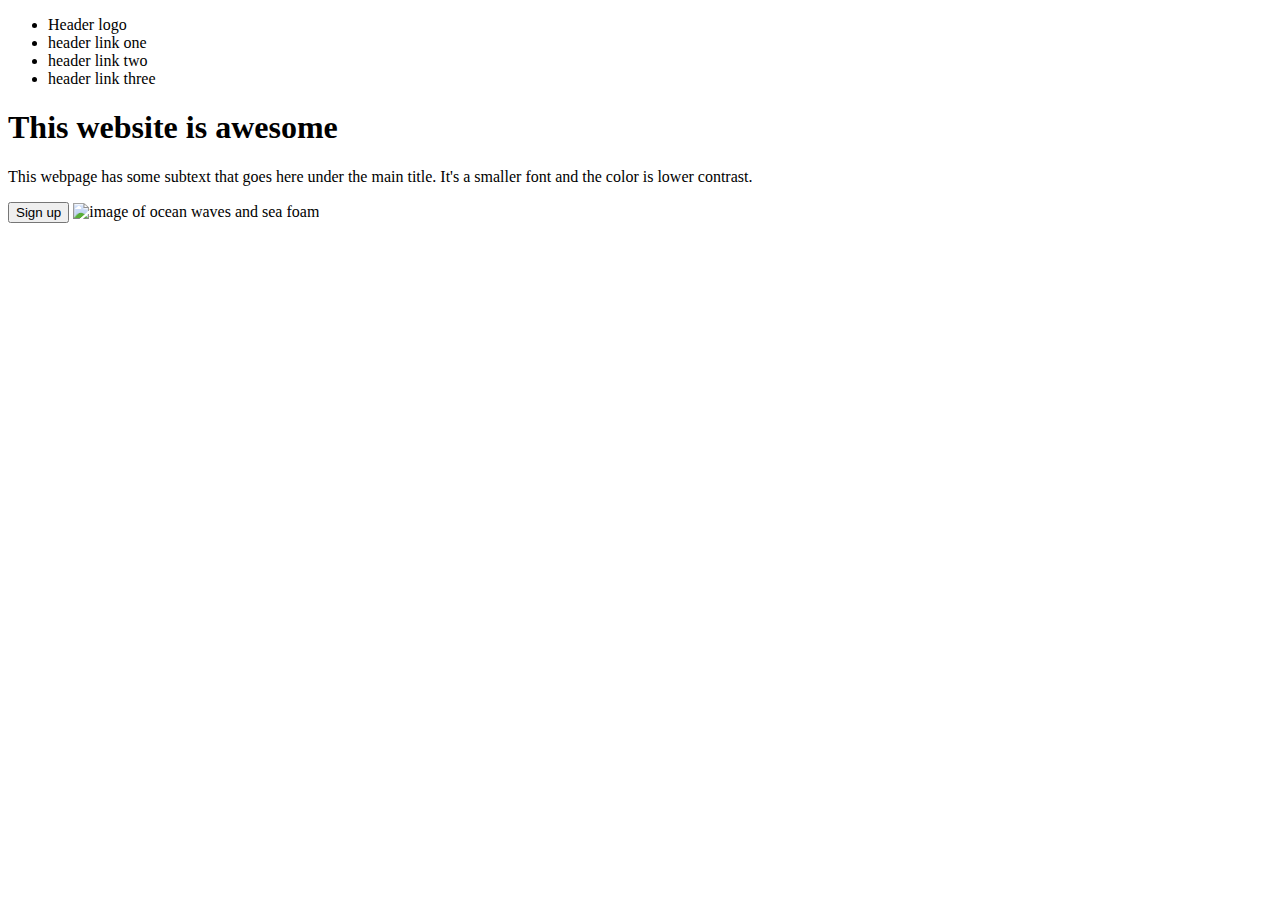
==== index.html @ ff6b1120 "Create the basic html layout" ====
<!DOCTYPE html>
<html lang="en">
<head>
    <meta charset="UTF-8">
    <meta name="viewport" content="width=device-width, initial-scale=1.0">
    <title>Landing Page</title>
    <link rel="stylesheet" href="styles.css">
    <link rel="preconnect" href="https://fonts.googleapis.com">
    <link rel="preconnect" href="https://fonts.gstatic.com" crossorigin>
    <link href="https://fonts.googleapis.com/css2?family=Roboto:ital,wght@0,100..900;1,100..900&display=swap" rel="stylesheet">
</head>
<body>
    <div class="all">
        <div class="header">
            <ul>
                <li> Header logo</li>
                <li>header link one</li>
                <li>header link two</li>
                <li>header link three</li>
            </ul>
        </div>
        <div class="hero">
            <h1 class="title">This website is awesome</h1>
            <p class="para">This webpage has some subtext that goes here under the main title. It's a smaller font and the color is lower contrast.</p>
            <button class="btn">Sign up</button>
            <img src="https://plus.unsplash.com/premium_photo-1682629632657-4ac307921295?q=80&w=1326&auto=format&fit=crop&ixlib=rb-4.0.3&ixid=M3wxMjA3fDB8MHxwaG90by1wYWdlfHx8fGVufDB8fHx8fA%3D%3D" alt="image of ocean waves and sea foam">

        </div>
        <div class="info">

        </div>
        <div class="testimonial">

        </div>
        <div class="sign-up">

        </div>
        <div class="footer">

        </div>
    </div>
</body>
</html>
---- styles.css ----
.roboto-font {
    font-family: "Roboto", sans-serif;
    font-optical-sizing: auto;
    font-weight: 400..700;
    font-style: normal;
    font-variation-settings:
      "wdth" 100;
  }
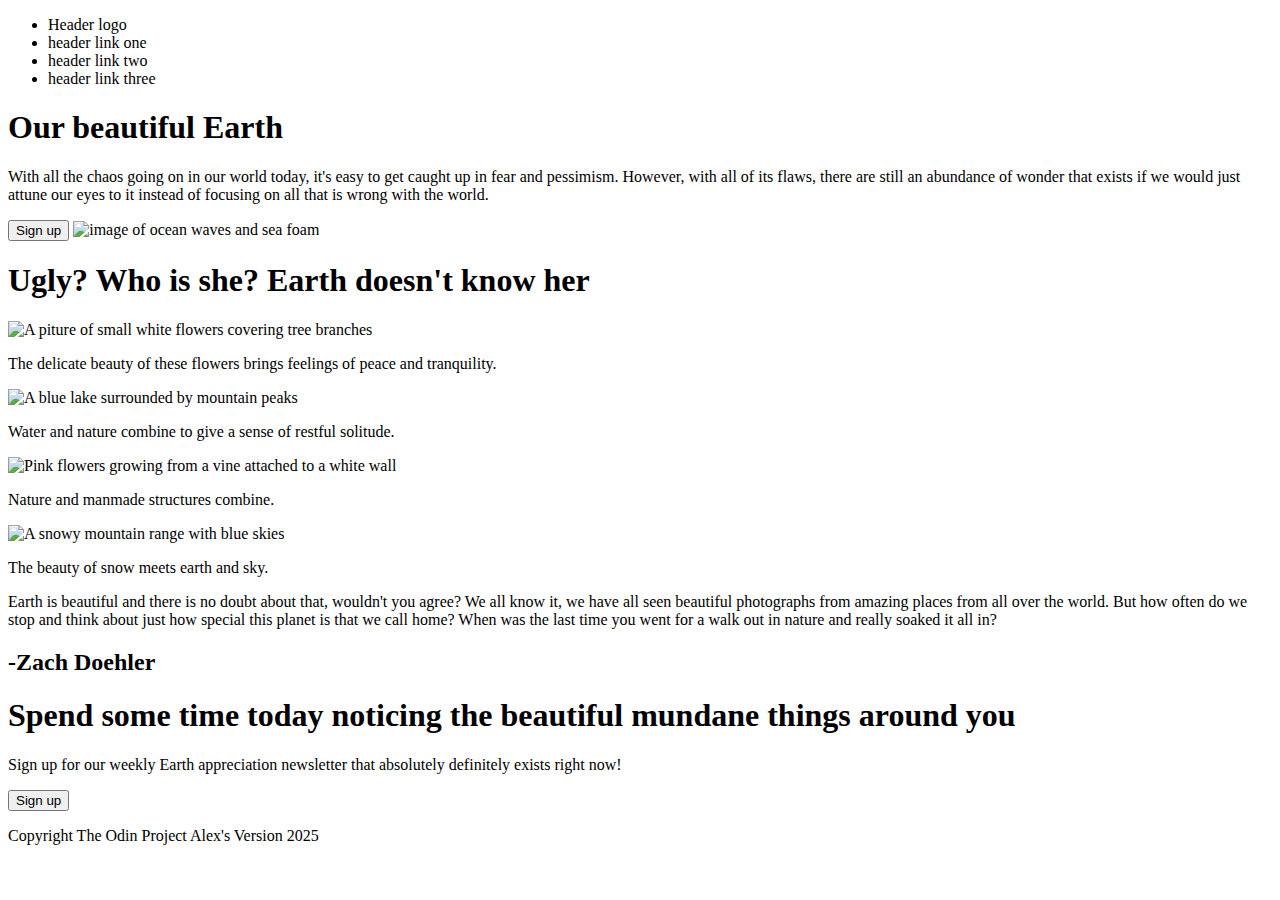
==== commit 5414242f: "Finish all html changes" ====
--- a/index.html
+++ b/index.html
@@ -3,7 +3,7 @@
 <head>
     <meta charset="UTF-8">
     <meta name="viewport" content="width=device-width, initial-scale=1.0">
-    <title>Landing Page</title>
+    <title>Nature</title>
     <link rel="stylesheet" href="styles.css">
     <link rel="preconnect" href="https://fonts.googleapis.com">
     <link rel="preconnect" href="https://fonts.gstatic.com" crossorigin>
@@ -20,23 +20,38 @@
             </ul>
         </div>
         <div class="hero">
-            <h1 class="title">This website is awesome</h1>
-            <p class="para">This webpage has some subtext that goes here under the main title. It's a smaller font and the color is lower contrast.</p>
+            <h1 class="title">Our beautiful Earth</h1>
+            <p class="para">With all the chaos going on in our world today, it's easy to get caught up in fear and pessimism. However, with all of its flaws, there are still an abundance of wonder that exists if we would just attune our eyes to it instead of focusing on all that is wrong with the world.</p>
             <button class="btn">Sign up</button>
             <img src="https://plus.unsplash.com/premium_photo-1682629632657-4ac307921295?q=80&w=1326&auto=format&fit=crop&ixlib=rb-4.0.3&ixid=M3wxMjA3fDB8MHxwaG90by1wYWdlfHx8fGVufDB8fHx8fA%3D%3D" alt="image of ocean waves and sea foam">
 
         </div>
         <div class="info">
-
+            <h1>Ugly? Who is she? Earth doesn't know her</h1>
+            <div class="pic-para">
+            <img src="https://plus.unsplash.com/premium_photo-1680033007478-e485dce5dd77?w=400&auto=format&fit=crop&q=60&ixlib=rb-4.0.3&ixid=M3wxMjA3fDB8MHxwcm9maWxlLXBhZ2V8MzJ8fHxlbnwwfHx8fHw%3D" alt="A piture of small white flowers covering tree branches">
+            <p>The delicate beauty of these flowers brings feelings of peace and tranquility.</p>
+            <img src="https://plus.unsplash.com/premium_photo-1674106700826-d7e1310d9834?q=80&w=1470&auto=format&fit=crop&ixlib=rb-4.0.3&ixid=M3wxMjA3fDB8MHxwaG90by1wYWdlfHx8fGVufDB8fHx8fA%3D%3D" alt="A blue lake surrounded by mountain peaks">
+            <p>Water and nature combine to give a sense of restful solitude.</p>
+            <img src="https://plus.unsplash.com/premium_photo-1677344201802-3aa079952b7d?w=400&auto=format&fit=crop&q=60&ixlib=rb-4.0.3&ixid=M3wxMjA3fDB8MHxwcm9maWxlLXBhZ2V8NTR8fHxlbnwwfHx8fHw%3D" alt="Pink flowers growing from a vine attached to a white wall">
+            <p>Nature and manmade structures combine.</p>
+            <img src="https://plus.unsplash.com/premium_photo-1673239605806-b1a20e597a08?w=400&auto=format&fit=crop&q=60&ixlib=rb-4.0.3&ixid=M3wxMjA3fDB8MHxwcm9maWxlLXBhZ2V8MTE4fHx8ZW58MHx8fHx8" alt="A snowy mountain range with blue skies">
+            <p>The beauty of snow meets earth and sky.</p>
+            </div>
         </div>
         <div class="testimonial">
-
+            <p>Earth is beautiful and there is no doubt about that, wouldn't you agree? We all know it, we have all seen beautiful photographs from amazing places from all over the world. But how often do we stop and think about just how special this planet is that we call home? When was the last time you went for a walk out in nature and really soaked it all in?</p>
+            <h2>-Zach Doehler</h2>
         </div>
         <div class="sign-up">
-
+            <div>
+                <h1>Spend some time today noticing the beautiful mundane things around you</h1>
+                <p>Sign up for our weekly Earth appreciation newsletter that absolutely definitely exists right now!</p>
+                <button>Sign up</button>
+            </div>
         </div>
         <div class="footer">
-
+            <p>Copyright The Odin Project Alex's Version 2025</p>
         </div>
     </div>
 </body>
--- a/styles.css
+++ b/styles.css
@@ -7,4 +7,5 @@
     font-variation-settings:
       "wdth" 100;
   }
+  
   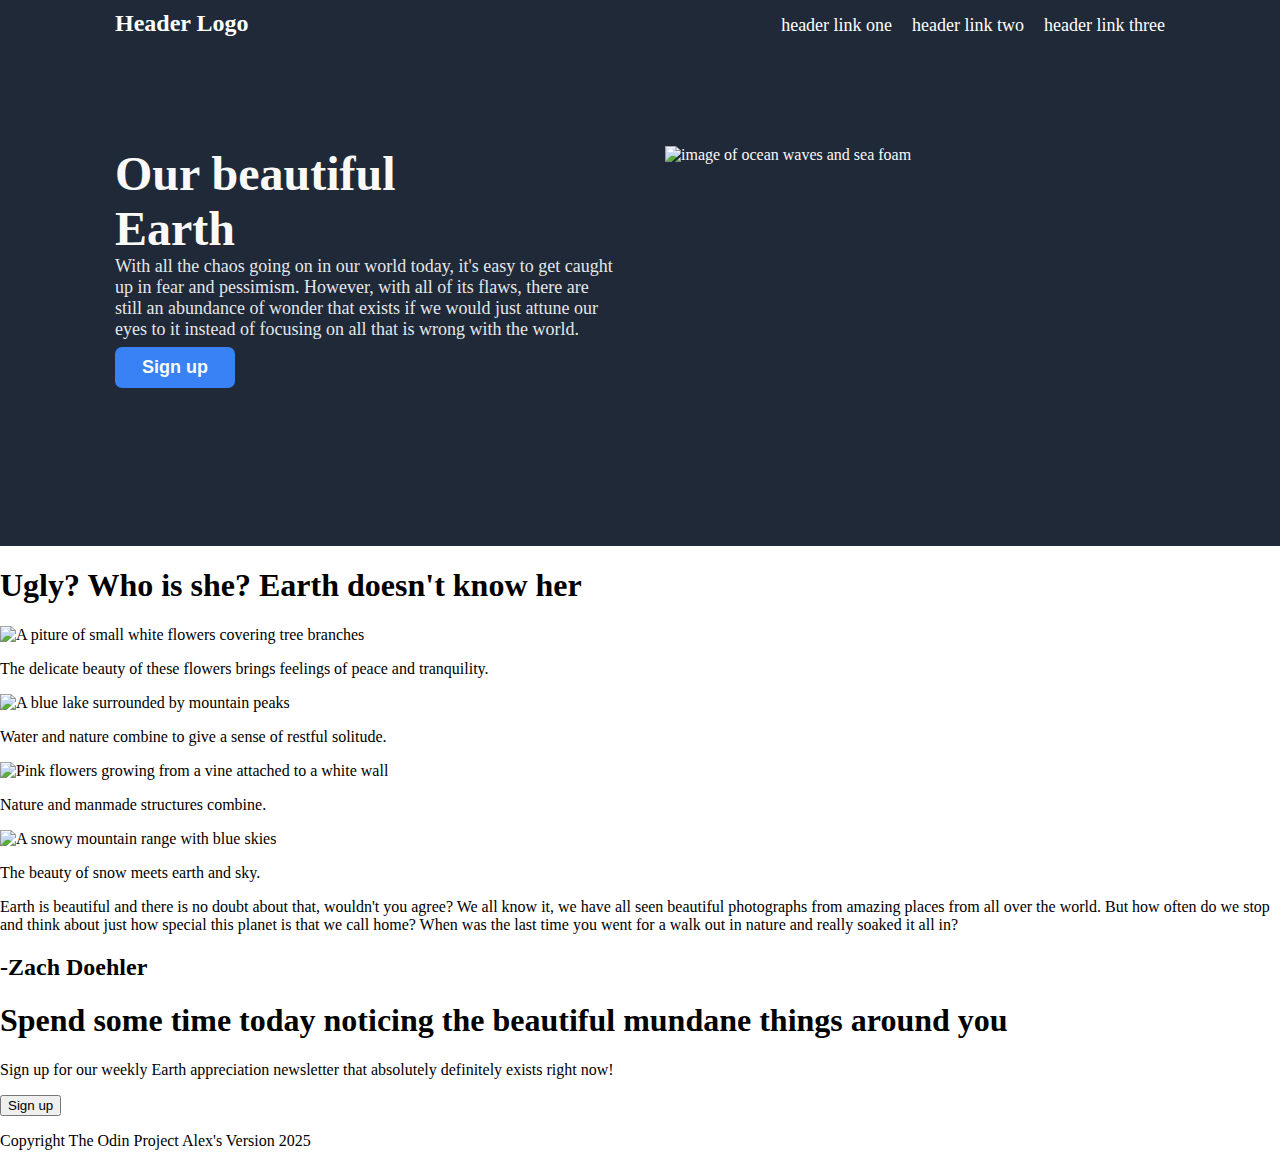
==== commit 567cdc45: "Finish editing hero section" ====
--- a/index.html
+++ b/index.html
@@ -13,30 +13,31 @@
     <div class="all">
         <div class="header">
             <ul>
-                <li> Header logo</li>
-                <li>header link one</li>
-                <li>header link two</li>
-                <li>header link three</li>
+                <li class="logo"><a href="#">Header Logo</a></li>
+                <li class="links"> <a href="#">header link one</a></li>
+                <li class="links"><a href="#">header link two</a></li>
+                <li class="links"><a href="#">header link three</a></li>
             </ul>
         </div>
         <div class="hero">
-            <h1 class="title">Our beautiful Earth</h1>
-            <p class="para">With all the chaos going on in our world today, it's easy to get caught up in fear and pessimism. However, with all of its flaws, there are still an abundance of wonder that exists if we would just attune our eyes to it instead of focusing on all that is wrong with the world.</p>
-            <button class="btn">Sign up</button>
-            <img src="https://plus.unsplash.com/premium_photo-1682629632657-4ac307921295?q=80&w=1326&auto=format&fit=crop&ixlib=rb-4.0.3&ixid=M3wxMjA3fDB8MHxwaG90by1wYWdlfHx8fGVufDB8fHx8fA%3D%3D" alt="image of ocean waves and sea foam">
-
+            <div class="hero-text">
+                <h1 class="title">Our beautiful Earth</h1>
+                <p class="para">With all the chaos going on in our world today, it's easy to get caught up in fear and pessimism. However, with all of its flaws, there are still an abundance of wonder that exists if we would just attune our eyes to it instead of focusing on all that is wrong with the world.</p>
+                <button class="btn">Sign up</button>
+            </div>
+            <img class="hero-pic" src="https://plus.unsplash.com/premium_photo-1682629632657-4ac307921295?q=80&w=1326&auto=format&fit=crop&ixlib=rb-4.0.3&ixid=M3wxMjA3fDB8MHxwaG90by1wYWdlfHx8fGVufDB8fHx8fA%3D%3D" alt="image of ocean waves and sea foam">
         </div>
         <div class="info">
             <h1>Ugly? Who is she? Earth doesn't know her</h1>
             <div class="pic-para">
-            <img src="https://plus.unsplash.com/premium_photo-1680033007478-e485dce5dd77?w=400&auto=format&fit=crop&q=60&ixlib=rb-4.0.3&ixid=M3wxMjA3fDB8MHxwcm9maWxlLXBhZ2V8MzJ8fHxlbnwwfHx8fHw%3D" alt="A piture of small white flowers covering tree branches">
-            <p>The delicate beauty of these flowers brings feelings of peace and tranquility.</p>
-            <img src="https://plus.unsplash.com/premium_photo-1674106700826-d7e1310d9834?q=80&w=1470&auto=format&fit=crop&ixlib=rb-4.0.3&ixid=M3wxMjA3fDB8MHxwaG90by1wYWdlfHx8fGVufDB8fHx8fA%3D%3D" alt="A blue lake surrounded by mountain peaks">
-            <p>Water and nature combine to give a sense of restful solitude.</p>
-            <img src="https://plus.unsplash.com/premium_photo-1677344201802-3aa079952b7d?w=400&auto=format&fit=crop&q=60&ixlib=rb-4.0.3&ixid=M3wxMjA3fDB8MHxwcm9maWxlLXBhZ2V8NTR8fHxlbnwwfHx8fHw%3D" alt="Pink flowers growing from a vine attached to a white wall">
-            <p>Nature and manmade structures combine.</p>
-            <img src="https://plus.unsplash.com/premium_photo-1673239605806-b1a20e597a08?w=400&auto=format&fit=crop&q=60&ixlib=rb-4.0.3&ixid=M3wxMjA3fDB8MHxwcm9maWxlLXBhZ2V8MTE4fHx8ZW58MHx8fHx8" alt="A snowy mountain range with blue skies">
-            <p>The beauty of snow meets earth and sky.</p>
+                <img src="https://plus.unsplash.com/premium_photo-1680033007478-e485dce5dd77?w=400&auto=format&fit=crop&q=60&ixlib=rb-4.0.3&ixid=M3wxMjA3fDB8MHxwcm9maWxlLXBhZ2V8MzJ8fHxlbnwwfHx8fHw%3D" alt="A piture of small white flowers covering tree branches">
+                <p>The delicate beauty of these flowers brings feelings of peace and tranquility.</p>
+                <img class="mountain" src="https://plus.unsplash.com/premium_photo-1674106700826-d7e1310d9834?q=80&w=1470&auto=format&fit=crop&ixlib=rb-4.0.3&ixid=M3wxMjA3fDB8MHxwaG90by1wYWdlfHx8fGVufDB8fHx8fA%3D%3D" alt="A blue lake surrounded by mountain peaks">
+                <p>Water and nature combine to give a sense of restful solitude.</p>
+                <img src="https://plus.unsplash.com/premium_photo-1677344201802-3aa079952b7d?w=400&auto=format&fit=crop&q=60&ixlib=rb-4.0.3&ixid=M3wxMjA3fDB8MHxwcm9maWxlLXBhZ2V8NTR8fHxlbnwwfHx8fHw%3D" alt="Pink flowers growing from a vine attached to a white wall">
+                <p>Nature and manmade structures combine.</p>
+                <img src="https://plus.unsplash.com/premium_photo-1673239605806-b1a20e597a08?w=400&auto=format&fit=crop&q=60&ixlib=rb-4.0.3&ixid=M3wxMjA3fDB8MHxwcm9maWxlLXBhZ2V8MTE4fHx8ZW58MHx8fHx8" alt="A snowy mountain range with blue skies">
+                <p>The beauty of snow meets earth and sky.</p>
             </div>
         </div>
         <div class="testimonial">
--- a/styles.css
+++ b/styles.css
@@ -1,11 +1,91 @@
 
 .roboto-font {
-    font-family: "Roboto", sans-serif;
+    font-family: "Roboto", Verdana, Geneva, Tahoma, sans-serif;
     font-optical-sizing: auto;
     font-weight: 400..700;
     font-style: normal;
     font-variation-settings:
       "wdth" 100;
   }
-  
-  +
+body {
+  display: flex;
+  margin: 0;
+  width: 100vw;
+}
+
+ul {
+  display: flex;
+  justify-content: space-around;
+  background-color: #1f2937;
+  list-style-type: none;
+  margin: 0;
+  padding: 5px 105px 0 0;
+}
+
+a {
+  text-decoration: none;
+  color: white;
+}
+
+.logo {
+  font-size: 24px;
+  font-weight: bold;
+  flex: 1;
+  color: #f9faf8;
+  padding: 5px 0 0 115px;
+}
+
+.links {
+  padding: 10px;
+}
+
+.hero {
+  color: #f9faf8;
+  background-color: #1f2937;
+  display: flex;
+  justify-content: center;
+  padding: 100px;
+  gap: 50px;
+}
+
+.title {
+  font-weight: 900;
+  font-size: 48px;
+  max-width: 350px;
+  margin: 0;
+}
+
+.para, .links {
+  font-size: 18px;
+  color: #e5e7eb;
+  max-width: 500px;
+  margin: 0;
+}
+
+.hero-pic {
+  height: 300px;
+  width: 500px;
+}
+
+.hero-text {
+  display: flex;
+  flex-direction: column;
+}
+
+.btn {
+  margin-top: 7px;
+  background-color: #3882f6;
+  border: 0;
+  border-radius: 7px;
+  padding: 10px 18px;
+  width: 120px;
+  font-size: 18px;
+  font-weight: bold;
+  color: #f9faf8;
+}
+
+.mountain {
+  width: 250px;
+  height: 250px;
+}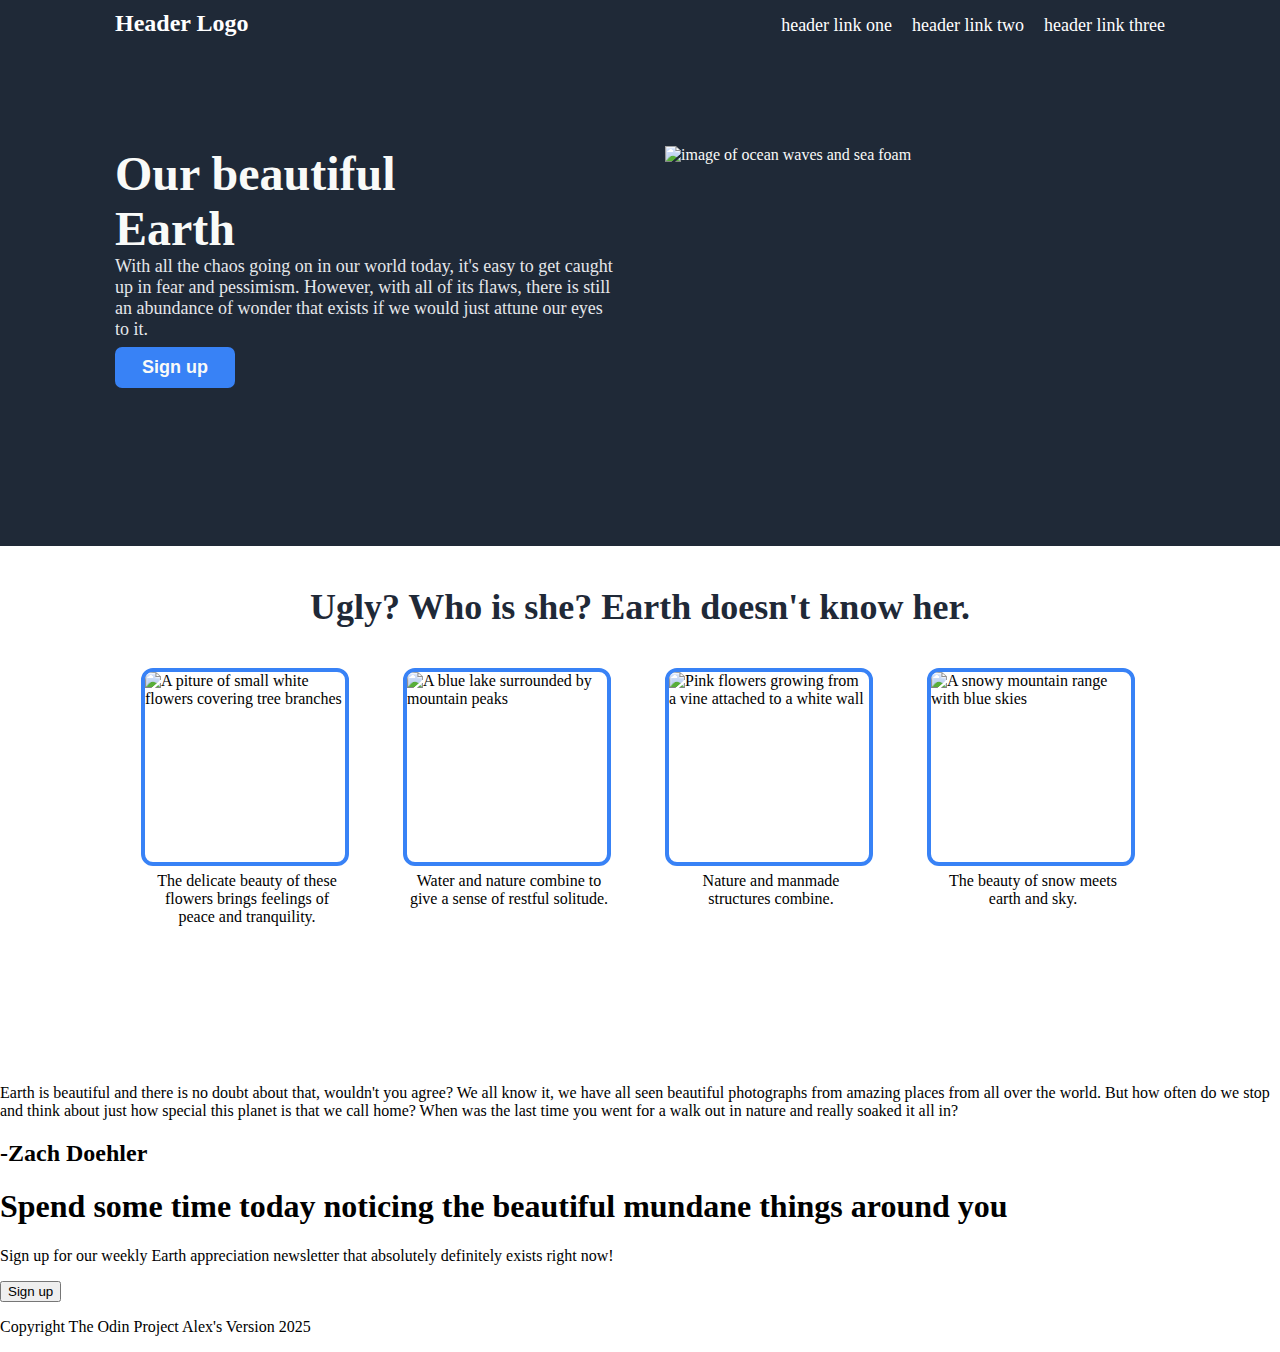
==== commit b65c263b: "Complete styling the information section" ====
--- a/index.html
+++ b/index.html
@@ -22,22 +22,30 @@
         <div class="hero">
             <div class="hero-text">
                 <h1 class="title">Our beautiful Earth</h1>
-                <p class="para">With all the chaos going on in our world today, it's easy to get caught up in fear and pessimism. However, with all of its flaws, there are still an abundance of wonder that exists if we would just attune our eyes to it instead of focusing on all that is wrong with the world.</p>
+                <p class="para">With all the chaos going on in our world today, it's easy to get caught up in fear and pessimism. However, with all of its flaws, there is still an abundance of wonder that exists if we would just attune our eyes to it.</p>
                 <button class="btn">Sign up</button>
             </div>
             <img class="hero-pic" src="https://plus.unsplash.com/premium_photo-1682629632657-4ac307921295?q=80&w=1326&auto=format&fit=crop&ixlib=rb-4.0.3&ixid=M3wxMjA3fDB8MHxwaG90by1wYWdlfHx8fGVufDB8fHx8fA%3D%3D" alt="image of ocean waves and sea foam">
         </div>
         <div class="info">
-            <h1>Ugly? Who is she? Earth doesn't know her</h1>
+            <h1>Ugly? Who is she? Earth doesn't know her.</h1>
             <div class="pic-para">
+                <div class="info-img">
                 <img src="https://plus.unsplash.com/premium_photo-1680033007478-e485dce5dd77?w=400&auto=format&fit=crop&q=60&ixlib=rb-4.0.3&ixid=M3wxMjA3fDB8MHxwcm9maWxlLXBhZ2V8MzJ8fHxlbnwwfHx8fHw%3D" alt="A piture of small white flowers covering tree branches">
                 <p>The delicate beauty of these flowers brings feelings of peace and tranquility.</p>
-                <img class="mountain" src="https://plus.unsplash.com/premium_photo-1674106700826-d7e1310d9834?q=80&w=1470&auto=format&fit=crop&ixlib=rb-4.0.3&ixid=M3wxMjA3fDB8MHxwaG90by1wYWdlfHx8fGVufDB8fHx8fA%3D%3D" alt="A blue lake surrounded by mountain peaks">
+                </div>
+                <div class="info-img">
+                <img src="https://plus.unsplash.com/premium_photo-1674106700826-d7e1310d9834?q=80&w=1470&auto=format&fit=crop&ixlib=rb-4.0.3&ixid=M3wxMjA3fDB8MHxwaG90by1wYWdlfHx8fGVufDB8fHx8fA%3D%3D" alt="A blue lake surrounded by mountain peaks">
                 <p>Water and nature combine to give a sense of restful solitude.</p>
+                </div>
+                <div class="info-img">
                 <img src="https://plus.unsplash.com/premium_photo-1677344201802-3aa079952b7d?w=400&auto=format&fit=crop&q=60&ixlib=rb-4.0.3&ixid=M3wxMjA3fDB8MHxwcm9maWxlLXBhZ2V8NTR8fHxlbnwwfHx8fHw%3D" alt="Pink flowers growing from a vine attached to a white wall">
                 <p>Nature and manmade structures combine.</p>
+                </div>
+                <div class="info-img">
                 <img src="https://plus.unsplash.com/premium_photo-1673239605806-b1a20e597a08?w=400&auto=format&fit=crop&q=60&ixlib=rb-4.0.3&ixid=M3wxMjA3fDB8MHxwcm9maWxlLXBhZ2V8MTE4fHx8ZW58MHx8fHx8" alt="A snowy mountain range with blue skies">
                 <p>The beauty of snow meets earth and sky.</p>
+                </div>
             </div>
         </div>
         <div class="testimonial">
--- a/styles.css
+++ b/styles.css
@@ -85,7 +85,43 @@
   color: #f9faf8;
 }
 
-.mountain {
-  width: 250px;
-  height: 250px;
+.info > h1 {
+  text-align: center;
+  font-weight: 900;
+  font-size: 36px;
+  color: #1f2937;
+  margin: 40px;
+}
+
+.pic-para > img {
+  border: solid 4px #3882f6;
+  
+}
+
+.pic-para {
+  display: flex;
+  justify-content: center;
+  gap: 50px;
+}
+
+.info-img img {
+  width: 200px;
+  height: 190px;
+  border: solid 4px #3882f6;
+  object-fit: cover;
+  border-radius: 12px;
+}
+
+.info-img {
+  display: flex;
+  flex-direction: column;
+  justify-content: center;
+}
+
+.info-img p {
+  width: 200px;
+  height: 190px;
+  text-align: center;
+  overflow-wrap: break-word;
+  margin: 6px;
 }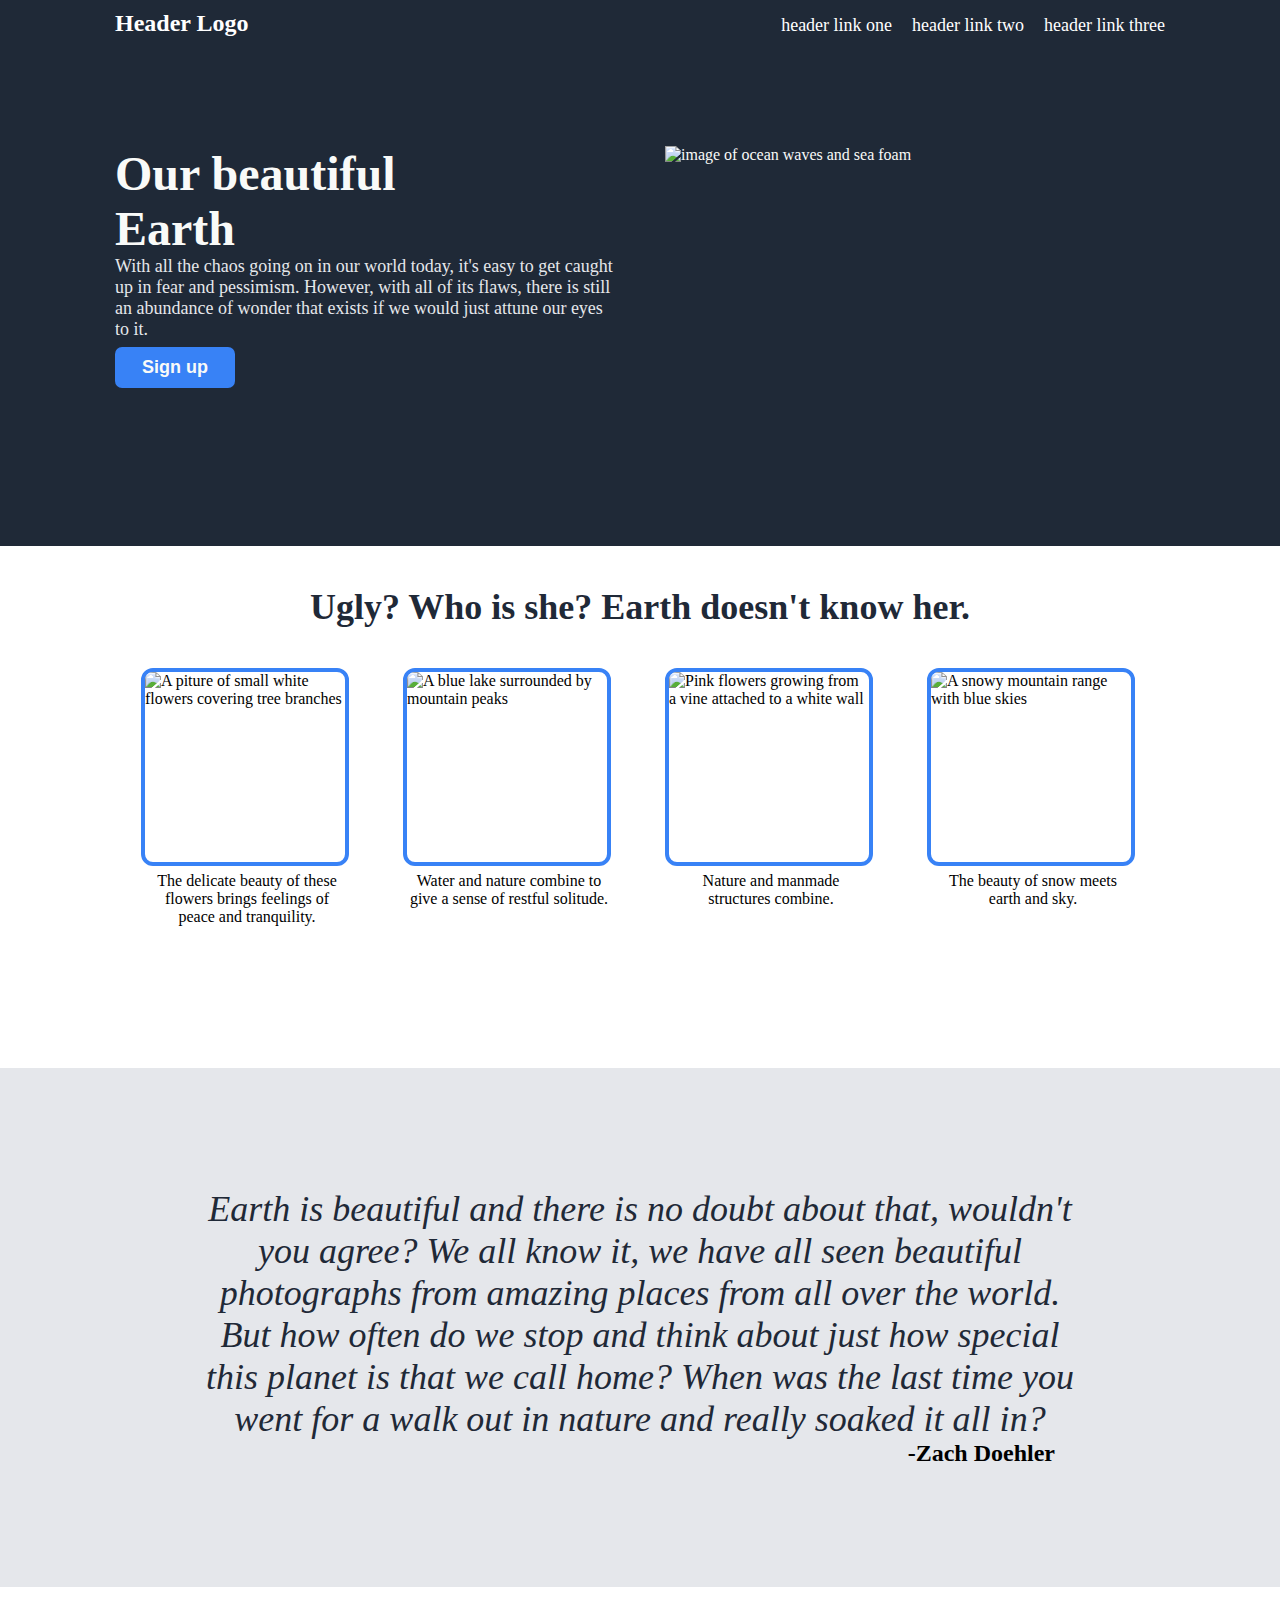
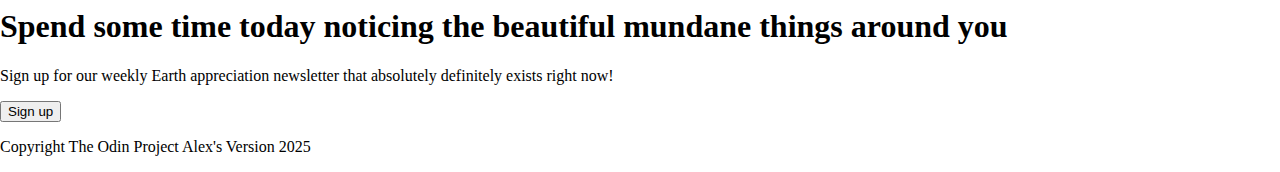
==== commit d23f4206: "Finish styling testimonial section" ====
--- a/index.html
+++ b/index.html
@@ -49,7 +49,7 @@
             </div>
         </div>
         <div class="testimonial">
-            <p>Earth is beautiful and there is no doubt about that, wouldn't you agree? We all know it, we have all seen beautiful photographs from amazing places from all over the world. But how often do we stop and think about just how special this planet is that we call home? When was the last time you went for a walk out in nature and really soaked it all in?</p>
+            <p> <em>Earth is beautiful and there is no doubt about that, wouldn't you agree? We all know it, we have all seen beautiful photographs from amazing places from all over the world. But how often do we stop and think about just how special this planet is that we call home? When was the last time you went for a walk out in nature and really soaked it all in?</em></p>
             <h2>-Zach Doehler</h2>
         </div>
         <div class="sign-up">
--- a/styles.css
+++ b/styles.css
@@ -124,4 +124,20 @@
   text-align: center;
   overflow-wrap: break-word;
   margin: 6px;
+}
+
+.testimonial {
+  background-color: #e5e7eb;
+  padding: 120px 200px;
+  text-align: center;
+}
+.testimonial p {
+  font-size: 36px;
+  color: #1f2937;
+  margin: 0 auto;
+}
+
+.testimonial h2 {
+  text-align: right;
+  margin: 0 25px 0 0;
 }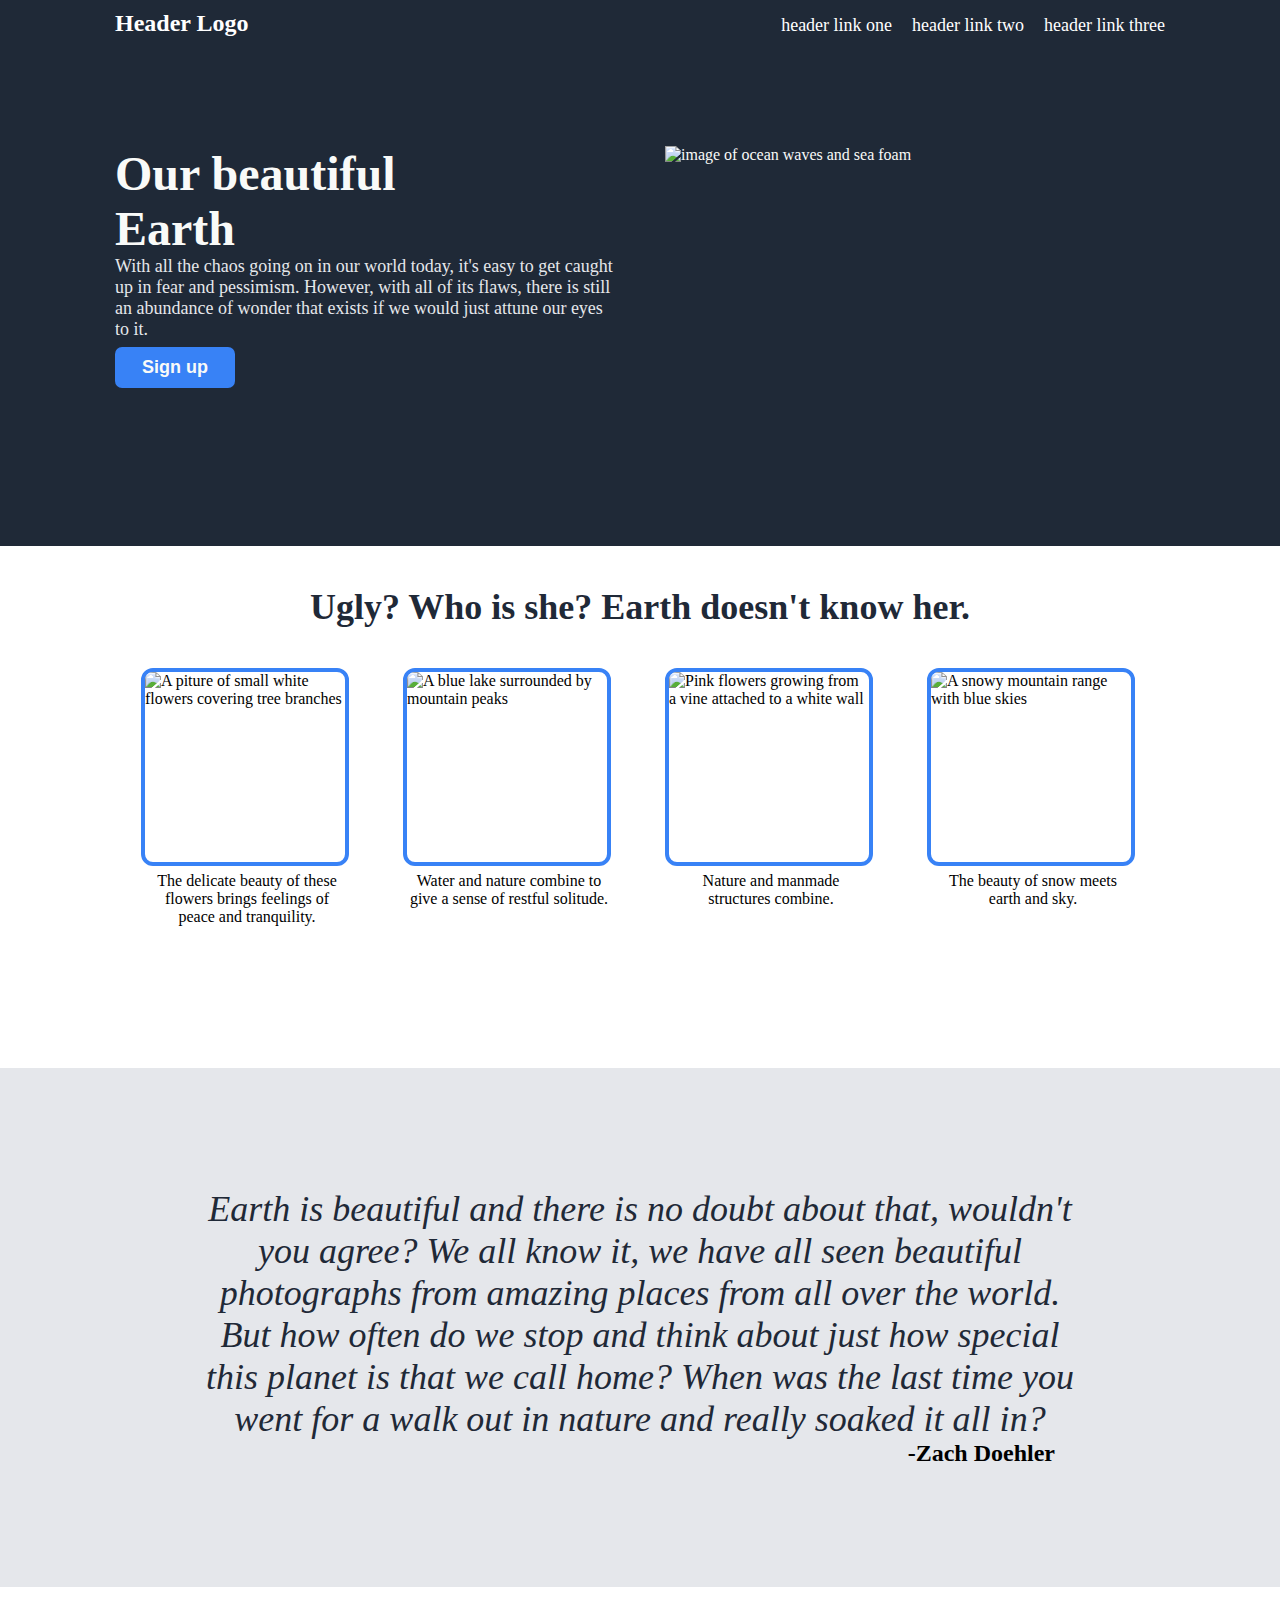
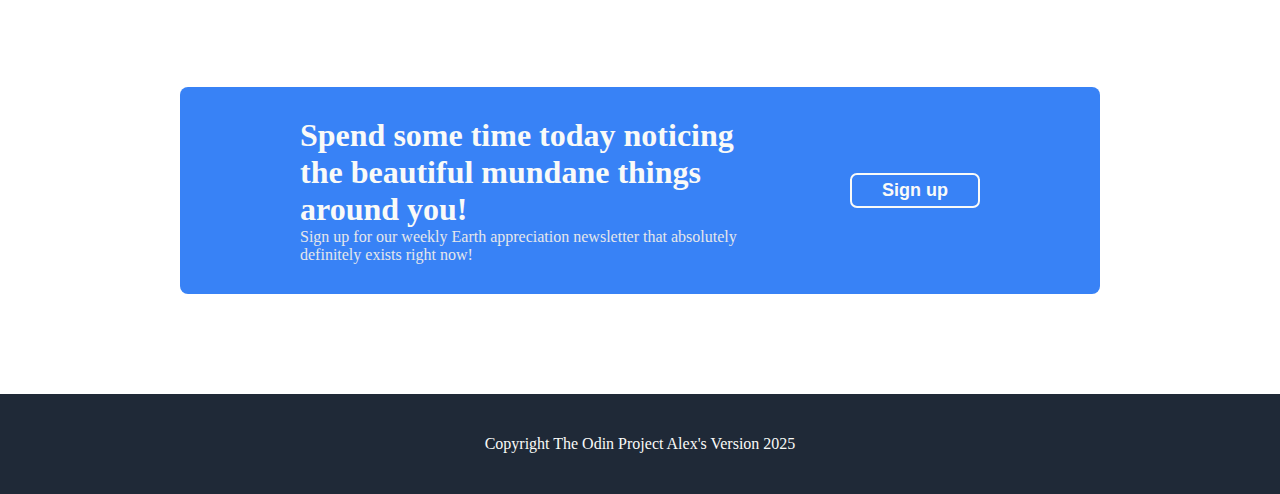
==== commit 4269bca9: "Finish all the formatting" ====
--- a/index.html
+++ b/index.html
@@ -53,11 +53,13 @@
             <h2>-Zach Doehler</h2>
         </div>
         <div class="sign-up">
-            <div>
-                <h1>Spend some time today noticing the beautiful mundane things around you</h1>
-                <p>Sign up for our weekly Earth appreciation newsletter that absolutely definitely exists right now!</p>
+                <div class="sign-up-left">
+                <h1 class="sign-up-header">Spend some time today noticing the beautiful mundane things around you!</h1>
+                <p class="sign-up-para">Sign up for our weekly Earth appreciation newsletter that absolutely definitely exists right now!</p>
+                </div>
+                <div class="sign-up-right">
                 <button>Sign up</button>
-            </div>
+                </div>
         </div>
         <div class="footer">
             <p>Copyright The Odin Project Alex's Version 2025</p>
--- a/styles.css
+++ b/styles.css
@@ -140,4 +140,56 @@
 .testimonial h2 {
   text-align: right;
   margin: 0 25px 0 0;
+}
+
+.sign-up {
+  background-color: #3882f6;
+  margin: 100px 180px;
+  border-radius: 8px;
+  padding: 30px 120px;
+  display: flex;
+}
+
+.sign-up-left {
+  flex: 1;
+  display: flex;
+  flex-flow: column nowrap;
+}
+
+.sign-up-header {
+  color: #f9faf8;
+  margin: 0;
+  width: 450px;
+}
+
+.sign-up-para {
+  color: #e5e7eb;
+  margin: 0;
+  width: 450px;
+}
+
+.sign-up button {
+  border: solid 2px #f9faf8;
+  border-radius: 7px;
+  font-weight: bold;
+  font-size: 18px;
+  padding: 5px 30px;
+  background-color: #3882f6;
+  color: #f9faf8;
+  display: flex;
+  flex-flow: row nowrap;
+}
+
+.sign-up-right {
+  display: flex;
+  justify-content: end;
+  align-items: center;
+  flex: 1;
+}
+
+.footer {
+  background-color: #1f2937;
+  padding: 25px;
+  color: #f9faf8;
+  text-align: center;
 }